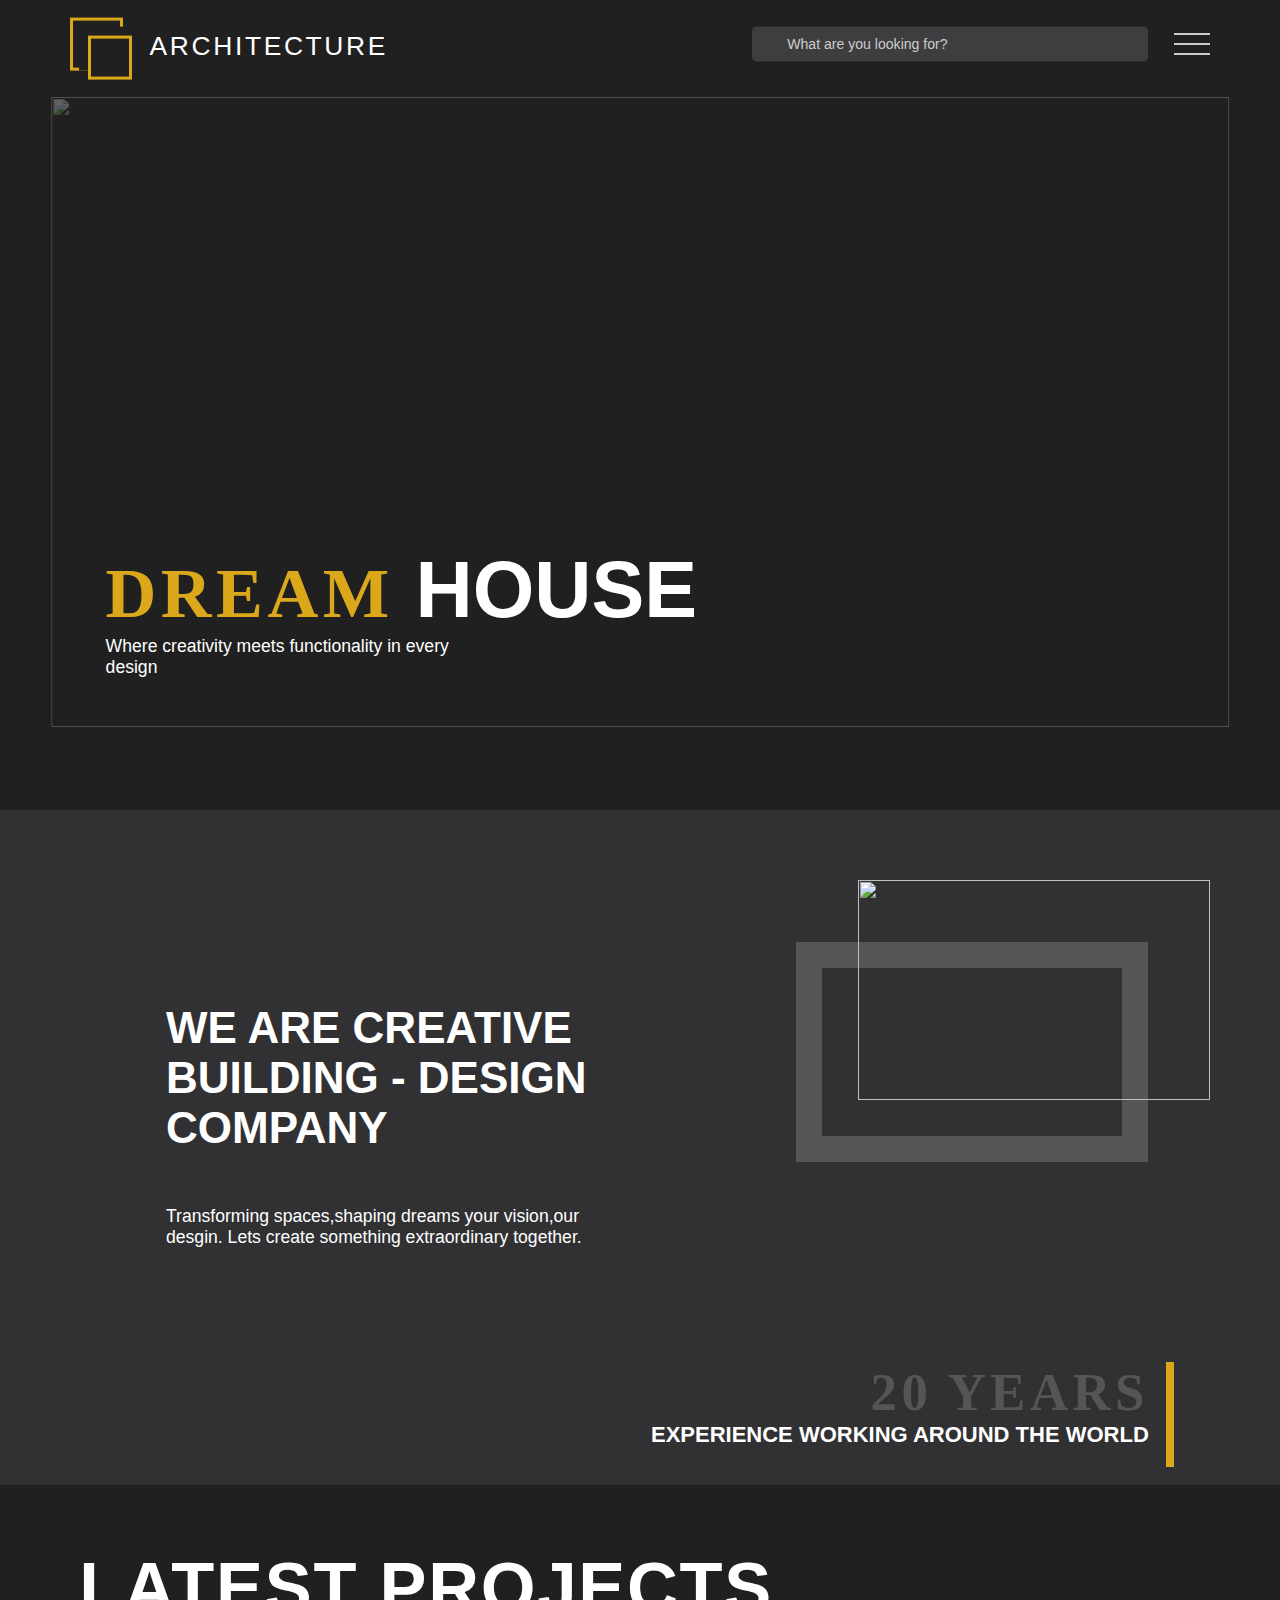
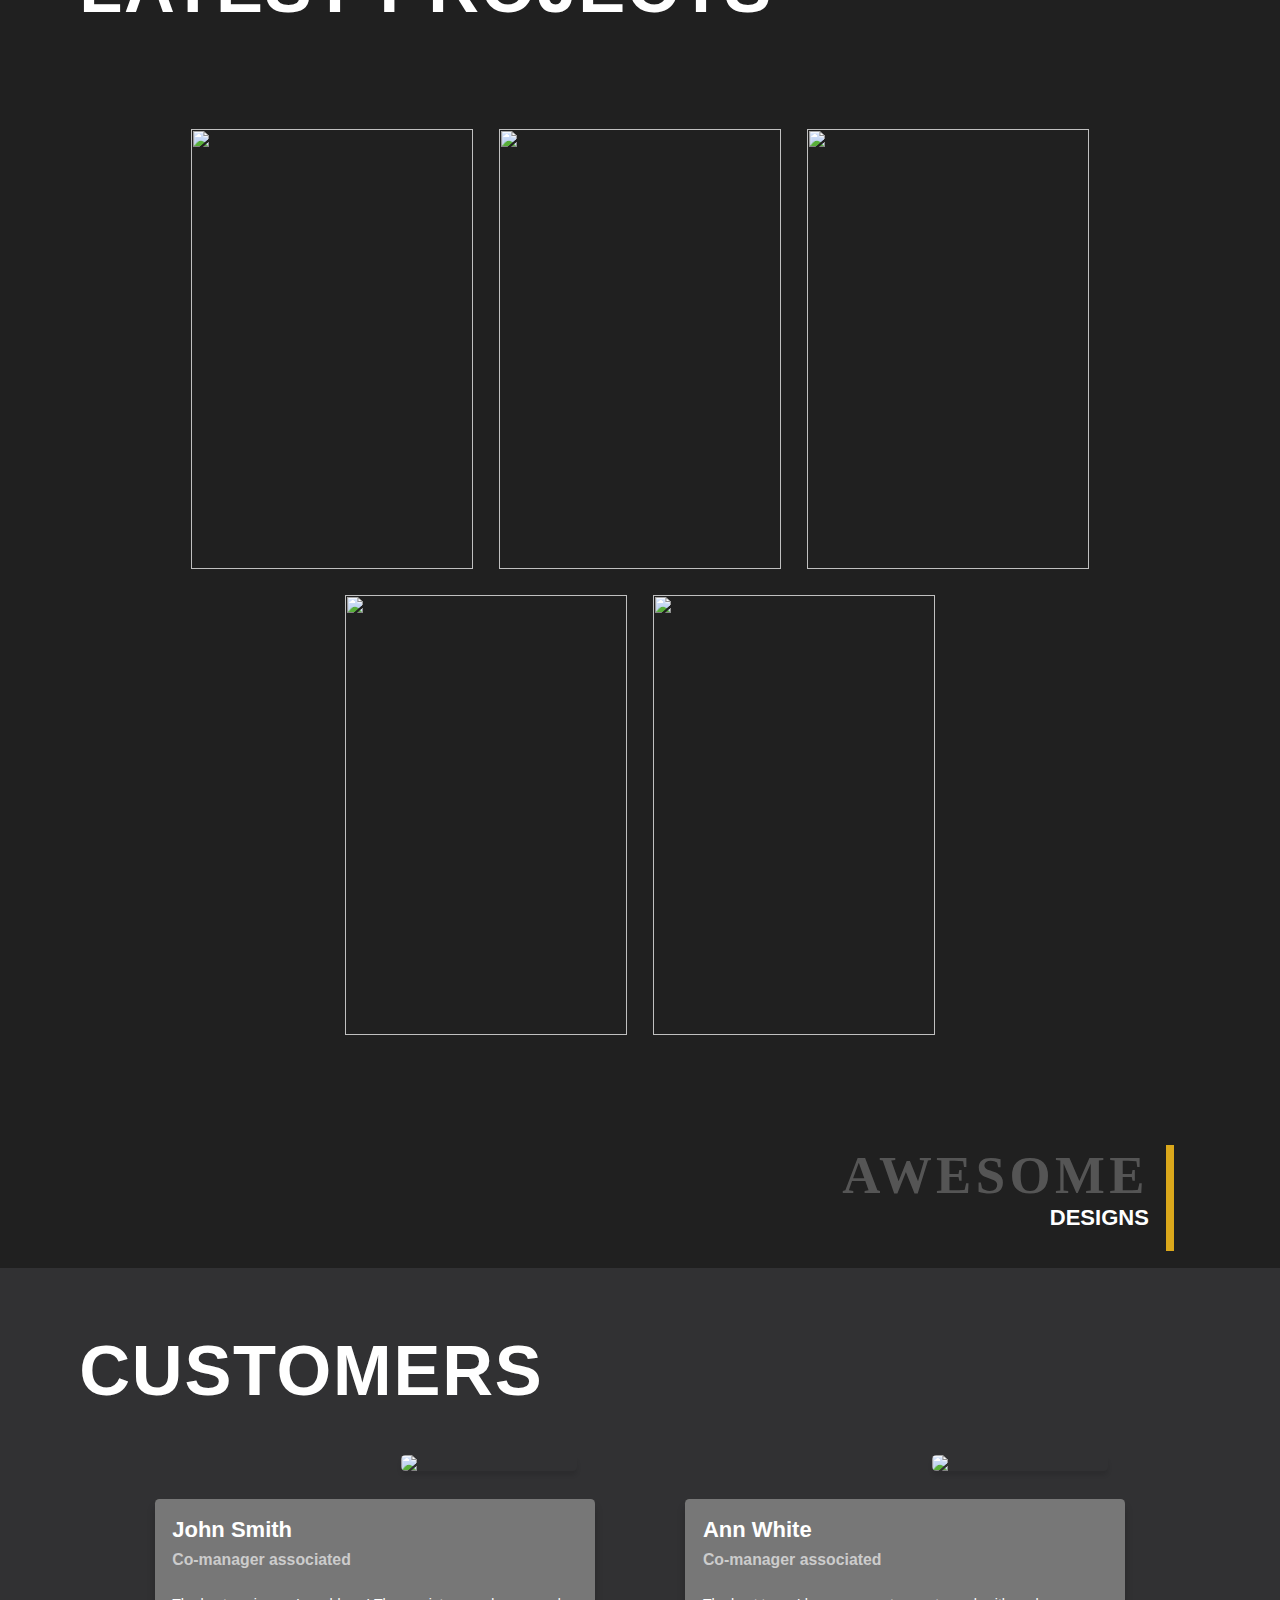
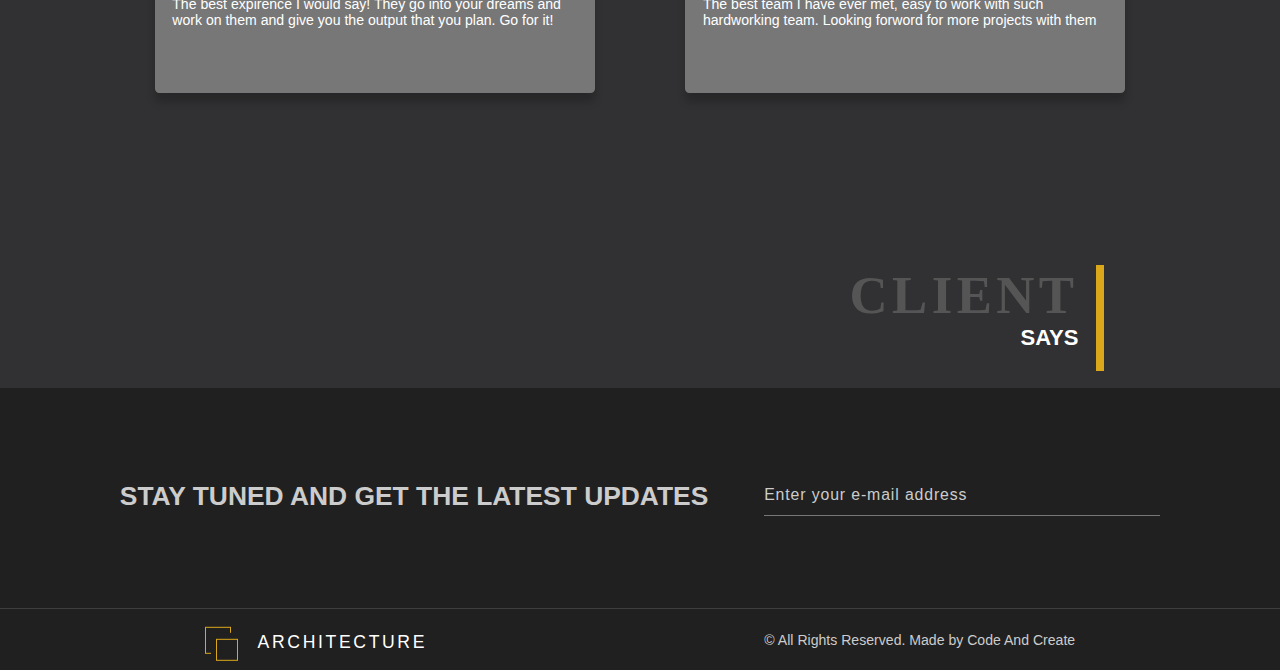
==== index.html @ 3f0e6f4c "Add files via upload" ====
<!DOCTYPE html>
<html lang="en">
<head>
    <meta charset="UTF-8">
    <meta http-equiv="X-UA-Compatible" content="IE=edge">
    <meta name="viewport" content="width=device-width, initial-scale=1.0">
    <title>Architecture</title>
    <link rel="stylesheet" href="style.css">
</head>
<body>
    <div class="container">
        <nav class="navbar">
            <div class="brand navbar-brand">
                <div class="logo1"></div>
                <div class="logo2"></div>
                <div class="logo3"></div>
                <span>ARCHITECTURE</span>
            </div>
            <div class="search-bar">
                <input type="text" placeholder="What are you looking for?">
                <i class="fa-solid fa-magnifying-glass"></i>
            </div>
            <div class="hamburger-menu">
                <div class="menu-icon">
                    <div class="line line-1"></div>
                    <div class="line line-2"></div>
                    <div class="line line-3"></div>
                </div>
                <div class="navigation">
                    <a href="index.html">HOME</a>
                    <a href="about.html">ABOUT</a>
                    <a href="contact.html">CONTACT</a>
                </div>
            </div>
        </nav>
        <section class="landing">
            <div class="landing-img">
                <img src="images/coverpage.jpg">
            </div>
            <div class="banner">
                <h1 class="banner-heading"><span>DREAM</span> HOUSE</h1>
                    <div class="banner-content">
                        <p>Where creativity meets functionality in every design </p>
                    </div>
            </div>
        </section>
        <section class="about">
            <div class="about-left">
                <h1>WE ARE CREATIVE BUILDING - DESIGN COMPANY</h1>
                <p>Transforming spaces,shaping dreams your vision,our desgin. Lets create something extraordinary together.</p>
            </div>
            <div class="about-right">
                <div class="frame"></div>
                <div class="about-img-wrapper">
                <img src="images/GLOBEREPLACE.jpg" >
            </div>
        </div>
        <div class="experience section-bottom">
            <h1>20 YEARS</h1>
            <h3>EXPERIENCE WORKING AROUND THE WORLD</h3>
        </div>
        </section>
        <section class="projects">
            <h1 class="projects-heading">LATEST PROJECTS</h1>
            <div class="cards">
                <div class="card">
                    <img src="images/image1.jpg">
                    <div class="card-content">
                        <h1>House</h1>
                        <p>A two floor house with lots of space and four bedrooms.This is the latest project that was a great succes!</p>
                    </div>
                </div>
                <div class="card">
                    <img src="images/image2.jpg">
                    <div class="card-content">
                        <h1>The cutest butterfly wardrobe</h1>
                        <p>Has lots of space to keep things and is beautiful!!! our client loved the output </p>
                    </div>
                </div>
                <div class="card">
                    <img src="images/image3.jpg">
                    <div class="card-content">
                        <h1>House</h1>
                        <p>A two floor house with a large parking space and garden!</p>
                    </div>
                </div>
                <div class="card">
                    <img src="images/image4.jpg">
                    <div class="card-content">
                        <h1>House</h1>
                        <p>two floor decent house for a joint family!</p>
                    </div>
                </div>
                <div class="card">
                    <img src="images/image5.jpg">
                    <div class="card-content">
                        <h1>Bedroom Design</h1>
                        <p>One of the most loved project, designed according to our client</p>
                    </div>
                </div>
            </div>
            <div class="designs section-bottom">
                <h1>AWESOME</h1>
                <h3>DESIGNS</h3>
            </div>
        </section>
        <section class="customers">
            <h1 class="customers-heading">CUSTOMERS</h1>
                <div class="customers-content">
                    <div class="customers-card">
                        <img decoding="async" src="images/customer1.jpg" >
                        <div class="customers-card-content">
                            <h1>John Smith</h1>
                            <h3>Co-manager associated</h3>
                            <i class="fa-solid fa-quote-left"></i>
                            <p>The best expirence I would say! They go into your dreams and work on them and give you the output that you plan. Go for it! </p>
                        </div>
                    </div>
                    <div class="customers-card">
                        <img decoding="async" src="images/customer2.jpg">
                        <div class="customers-card-content">
                            <h1>Ann White</h1>
                            <h3>Co-manager associated</h3>
                            <i class="fa-solid fa-quote-left"></i>
                            <p>The best team I have ever met, easy to work with such hardworking team. Looking forword for more projects with them</p>
                        </div>
                    </div>
                </div>
                <div class="client section-bottom">
                        <h1>CLIENT</h1>
                        <h3>SAYS</h3>
                </div>
        </section>
        <section class="contact">
            <div class="contact-content">
                <div class="contact-left">
                    <h1>Stay tuned and get the latest updates</h1>
                </div>
                <div class="contact-right">
                    <input type="email" placeholder="Enter your e-mail address">
                    <i class="fa-solid fa-paper-plane"></i>
                </div>
            </div>
        </section>
        <footer class="footer">
            <div class="footer-content">
                <div class="brand brand-footer">
                    <div class="logo1"></div>
                    <div class="logo2"></div>
                    <div class="logo3"></div>
                    <span>ARCHITECTURE</span>
                </div>
                <div class="copyright">
                    <p>&copy; All Rights Reserved. Made by Code And Create</p>
                </div>
            </div>
        </footer>
    <script src="script.js"></script> 
</body>
</html>
---- style.css ----
* {
    margin: 0;
    padding: 0;
    box-sizing: border-box;
    font-family: "Abel", sans-serif;
    text-decoration: none;
    outline: none;
}
html {
    font-size: 62.5%;
}
.container {
    width: 100%;
    height: 100%;
    background-color: #202020;
}
.navbar {
    width: 100%;
    height: 10rem;
    background-color: #202020;
    position: fixed;
    top: 0;
    z-index: 100;
}
.brand {
    display: flex;
    position: absolute;
    top: 50%;
    left: 8rem;
    transform: translateY(-50%);
}
.logo1 {
    width: 6rem;
    height: 6rem;
    border: .4rem solid #dba81b;
}
.logo2 {
    width: 5rem;
    height: 5rem;
    background-color: #202020;
    position: absolute;
    top: 1rem;
    left: 1rem;
}
.logo3 {
    width: 5rem;
    height: 5rem;
    border: .4rem solid #dba81b;
    background-color: #202020;
    position: absolute;
    top: 2rem;
    left: 2rem;
}
.brand span {
    font-size: 3rem;
    color: #fff;
    letter-spacing: .3rem;
    margin: 1.5rem 0 0 3rem;
}
.search-bar {
    position: absolute;
    top: 50%;
    right: 15rem;
    transform: translateY(-50%);
}
.search-bar input {
    width: 45rem;
    height: 4rem;
    background-color: #3e3e41;
    border: none;
    padding: 2rem 2rem 2rem 4rem ;
    font-size: 1.6rem;
    color: #fff;
    border-radius: .5rem;
}
.search-bar input::placeholder {
    color: #ccc;
}
.search-bar i {
    position: absolute;
    top: 50%;
    left: 1.5rem;
    transform: translateY(-50%);
    font-size: 1.6rem;
    color: #ccc
}
.menu-icon {
    width: 4rem;
    height: 2.5rem;
    position: absolute;
    top: 50%;
    right: 8rem;
    transform: translateY(-50%);
    cursor: pointer;
    display: flex;
    flex-direction: column;
    justify-content: space-between;
    z-index: 100;
}
.line {
    width: 4rem;
    height: .2rem;
    background-color: #ccc;
    transition: all .3s;
}
.change .line-1 {
    width: 55%;
    transform: rotateZ(-15deg) translate(-.2rem, .8rem);
}
.change .line-3 {
    width: 55%;
    transform: rotateZ(15deg) translate(-.2rem, -.8rem);
}
.navigation {
    width: 100%;
    height: 100vh;
    background-color: #0b0b14;
    position: absolute;
    top: -100vh;
    display: flex;
    flex-direction: column;
    justify-content: center;
    align-items: center;
    transition: all .3s;
}
.change  .navigation {
    top: 0;
}
.navigation a {
    font-family: 'Alfa Slab One', cursive;
    font-size: 5rem;
    color: #fff;
    letter-spacing: .3rem;
    margin-bottom: 1rem;
    position: relative;
    opacity: 0;
    visibility: hidden;
}
.change .navigation a:nth-child(1) {
    transition: all .3s .3s;
}
.change .navigation a:nth-child(2) {
    transition: all .3s .4s;
}

.change .navigation a:nth-child(3) {
    transition: all .3s .5s;
}

.change .navigation a:nth-child(4) {
    transition: all .3s .6s;
}

.change .navigation a:nth-child(5) {
    transition: all .3s .7s;
}

.change .navigation a:nth-child(6) {
    transition: all .3s .8s;
}

.change .navigation a {
    opacity: 1;
    visibility: visible;
}

.navigation a::before {
    content: "";
    width: 15rem;
    height: .5rem;
    background-color: #dba81b;
    position: absolute;
    top: 50%;
    left: -17rem;
    transform: translateY(-50%);
    transform: scale(0);
    transform-origin: right;
    transition: transform .3s;
}

.navigation a:hover::before {
    transform: scale(1);
}

.navigation a::after {
    content: "";
    width: 15rem;
    height: .5rem;
    position: absolute;
    background-color: #dba81b;
    top: 50%;
    right: -17rem;
    transform: translateY(-50%);
    transform: scale(0);
    transform-origin: left;
    transition: transform .3s;
}


.navigation a:hover::after {
    transform: scale(1);
}
/* End of Navbar */

/* Landing */
.landing {
    width: 100%;
    height: 90vh;
    position: relative;
}

.landing-img {
    position: absolute;
    top: 11rem;
    left: 50%;
    transform: translateX(-50%);
    width: 92%;
    height: 70vh;
}

.landing-img img {
    width: 100%;
    height: 100%;
    object-fit: cover;
    opacity: .3;
}

.banner {
    position: absolute;
    bottom: 15rem;
    left: 20rem;
}

.banner-heading {
    font-size: 9rem;
    color: #fff;
}

.banner-heading span {
    font-family: 'Alfa Slab One', cursive;
    font-size: 8rem;
    color: #dba81b;
    letter-spacing: .5rem;
}

.banner-content {
    display: flex;
    align-items: center;
}

.banner-content p {
    width: 45rem;
    font-size: 2rem;
    color: #fff;
    margin-right: 2rem;
}

.banner-content button {
    width: 15rem;
    height: 5rem;
    background-color: transparent;
    border: .3rem solid #fff;
    color: #fff;
    font-size: 1.6rem;
    font-weight: bold;
    cursor: pointer;
}
.about {
    width: 100%;
    height: 75vh;
    background-color: #313133;
    display: flex;
    align-items: center;
    justify-content: space-around;
    position: relative;
}
.about-left h1 {
    font-size: 5rem;
    color: #fff;
    width: 50rem;
    margin-bottom: 6rem;
}

.about-left p {
    font-size: 2rem;
    color: #fff;
    width: 50rem;
    margin-bottom: 5rem;
}

.about-left button {
    width: 18rem;
    height: 5rem;
    background-color: transparent;
    border: .2rem solid #dba81b;
    color: #dba81b;
    font-size: 1.8rem;
    letter-spacing: .1rem;
    cursor: pointer;
}

.frame {
    width: 50rem;
    height: 35rem;
    border: 3rem solid #555;
    position: absolute;
    top: 15rem;
    right: 40rem;
}

.about-img-wrapper {
    width: 50rem;
    height: 35rem;
    position: absolute;
    top: 8rem;
    right: 33rem;
}

.about-img-wrapper img {
    width: 100%;
    height: 100%;
    object-fit: cover;
}

.section-bottom {
    position: absolute;
    bottom: 2rem;
    right: 33rem;
    height: 12rem;
    border-right: 1rem solid #dba81b;
    text-align: right;
    padding-right: 2rem;
}

.section-bottom h1 {
    font-family: 'Alfa Slab One', cursive;
    font-size: 6rem;
    color: #555;
    letter-spacing: .5rem;
}

.section-bottom h3 {
    font-size: 2.5rem;
    color: #fff;
}
.projects {
    width: 100%;
    height: 100vh;
    position: relative;
}

.projects-heading {
    font-size: 8rem;
    color: #fff;
    margin: 7rem 0 10rem 9rem;
    letter-spacing: .2rem;
}

.cards {
    width: 90%;
    margin: auto;
    display: flex;
}

.card {
    width: 32rem;
    height: 50rem;
    margin-right: 2.5rem;
    cursor: pointer;
    position: relative;
}

.card img {
    width: 100%;
    height: 100%;
    object-fit: cover;
}

.card-content {
    width: 100%;
    height: 100%;
    position: absolute;
    top: 0;
    left: 0;
    transition: background-color .6s;
}

.card:hover .card-content {
    background-color: rgba(0, 0, 0, .9);
}

.card-content::before {
    content: "";
    width: 92%;
    height: .1rem;
    background-color: #dba81b;
    position: absolute;
    left: 0;
    top: 2rem;
    transform: scale(0);
    transform-origin: left;
    transition: transform .8s;
}

.card:hover .card-content::before {
    transform: scale(1)
}

.card-content::after {
    content: "";
    width: .1rem;
    height: 94%;
    background-color: #dba81b;
    position: absolute;
    left: 2rem;
    top: 0;
    transform: scale(0);
    transform-origin: top;
    transition: transform .8s;
}

.card:hover .card-content::after {
    transform: scale(1)
}

.card-content h1 {
    font-size: 2rem;
    color: #fff;
    position: absolute;
    top: 4rem;
    left: 4rem;
    width: 15rem;
    opacity: 0;
    visibility: hidden;
    transition: all .5s;
}

.card:hover .card-content h1 {
    opacity: 1;
    visibility: visible;
    transition: all .5s .6s;
}

.card-content p {
    font-size: 1.6rem;
    color: #fff;
    position: absolute;
    top: 13rem;
    left: 4rem;
    width: 17rem;
    opacity: 0;
    visibility: hidden;
    transition: all .5s;
}

.card:hover .card-content p {
    opacity: 1;
    visibility: visible;
    transition: all .5s .6s;
}

.designs {
    right: 12rem;
}
.customers {
    width: 100%;
    height: 80vh;
    background-color: #313133;
    padding-top: 7rem;
    position: relative;
}

.customers-heading {
    font-size: 8rem;
    color: #fff;
    margin: 0 0 10rem 9rem;
    letter-spacing: .2rem;
}

.customers-content {
    width: 80%;
    margin: auto;
    display: flex;
    justify-content: space-evenly;
}

.customers-card {
    position: relative;
}

.customers-card img {
    width: 20rem;
    position: absolute;
    top: -5rem;
    right: 2rem;
    border-radius: .5rem;
    box-shadow: 0 .5rem .5rem rgba(0, 0, 0, .1);
}

.customers-card-content {
    width: 50rem;
    height: 22rem;
    background-color: #777;
    border-radius: .5rem;
    box-shadow: 0 1rem 1rem rgba(0, 0, 0, .2);
    padding: 2rem ;
}

.customers-card-content h1 {
    font-size: 2.5rem;
    color: #fff;
    margin-bottom: 1rem;
}

.customers-card-content h3 {
    font-size: 1.8rem;
    color: #ccc;
    margin-bottom: 3rem;
}

.customers-card-content i {
    font-size: 2rem;
    color: #fff;
}


.customers-card-content p {
    font-size: 1.6rem;
    color: #fff;
}
.contact {
    width: 100%;
    height: 25rem;
    display: flex;
    justify-content: center;
    align-items: center;
}

.contact-content {
    width: 80%;
    display: flex;
    justify-content: space-evenly;
}

.contact-content h1 {
    font-size: 3rem;
    text-transform: uppercase;;
    color: #ccc;
}

.contact-content input {
    width: 45rem;
    height: 4rem;
    background-color: transparent;
    padding: 1.5rem 1.5rem 2.2rem 0;
    border: none;
    border-bottom: .1rem solid #777;
    font-size: 1.8rem;
    color: #ccc;
    transition: all .3s;
}

.contact-content input:focus {
    border-bottom: .1rem solid #dba81b;
}

.contact-content input::placeholder {
    color: #ccc;
    letter-spacing: .1rem;
}

.contact-right {
    position: relative;
}

.contact-right i {
    font-size: 1.8rem;
    position: absolute;
    top: 20%;
    right: 0;
    color: #ccc;
    cursor: pointer;
}
.footer {
    width: 100%;
    height: 7rem;
    background-color: #202020;
    border-top: .1rem solid #3e3e41;
    position: relative;
}

.brand-footer {
    position: absolute;
    top: 3.5rem;
    left: 20%;
}

.brand-footer .logo1 {
    width: 3rem;
    height: 3rem;
    border: .2rem solid #dba81b;
}

.brand-footer .logo2 {
    width: 2.5rem;
    height: 2.5rem;
    background-color: #202020;
    top: .7rem;
    left: .7rem;
}

.brand-footer .logo3 {
    width: 2.5rem;
    height: 2.5rem;
    border: .2rem solid #dba81b;
    background-color: #202020;
    top: 1.3rem;
    left: 1.3rem;
}

.brand-footer span {
    font-size: 2rem;
    margin-top: .5rem;
}

.copyright {
    position: absolute;
    top: 50%;
    transform: translateY(-50%);
    right: 20%;
    font-size: 1.6rem;
    color: #ccc;
}
@media(max-width: 1700px) {
    .banner {
        left: 12rem;
    }

    .about-right {
        margin-right: 20rem;
    }

    .frame {
        width: 45rem;
        height: 30rem;
        right: 20rem;
    }

    .about-img-wrapper {
        width: 45rem;
        height: 30rem;
        right: 13rem;
    }

    .experience {
        right: 20rem;
    }

    .projects {
        height: 100%;
    }

    .cards {
        width: 80%;
        flex-wrap: wrap;
        justify-content: center;
        padding-bottom: 25rem;
    }

    .card {
        margin: 1.5rem;
    }

    .customers-content {
        width: 90%;
    }

    .client {
        right: 20rem;
    }

    .contact-content {
        width: 90%;
    }

    .brand-footer {
        left: 16%;
    }

    .copyright {
        right: 16%;
    }
}

@media(max-width: 1400px) {
    html {
        font-size: 55%;
    }

    .frame {
        width: 40rem;
        height: 25rem;
        right: 15rem;
    }

    .about-img-wrapper {
        width: 40rem;
        right: 8rem;
        height: 25rem;
    }

    .experience {
        right: 12rem;
    }
}

@media(max-width: 1200px) {
    html {
        font-size: 49%;
    }

    .about-left p {
        width: 40rem;
    }

    .customers-content {
        width: 100%;
    }

    .client {
        right: 10rem;
    }

    .contact-content {
        width: 100%;
    }

    .brand-footer {
        left: 10%;
    }

    .copyright {
        right: 10%;
    }
}

@media(max-width: 900px) {
    html {
        font-size: 45%;
    }

    .search-bar input {
        width: 30rem;
    }

    .banner-heading {
        font-size: 7rem;
    }

    .banner-heading span {
        font-size: 7rem;
    }

    .banner-content p {
        font-size: 1.7rem;
        width: 35rem;
    }

    .about-left h1 {
        font-size: 3rem;
        width: 35rem;
    }

    .about-left p {
        width: 35rem;
        font-size: 1.7rem;
    }

    .frame {
        width: 30rem;
        height: 15rem;
        border: 1.5rem solid #555;
        right: 10rem;
    }

    .about-img-wrapper {
        width: 30rem;
        right: 7rem;
        top: 12rem;
        height: 15rem;
    }

    .experience {
        right: 7rem;
    }

    .customers {
        height: 100%;
        padding-bottom: 12rem;
    }

    .customers-content {
        flex-direction: column;
        align-items: center;
    }

    .customers-card {
        margin: 8rem;
    }

    .contact-content {
        flex-direction: column;
        align-items: center;
    }

    .contact-left {
        margin-bottom: 4rem;
    }
}

@media(max-width: 600px) {
    html {
        font-size: 35%;
    }

    .navbar-brand span {
        display: none;
    }

    .navigation a {
        font-size: 3rem;
    }

    .navigation a::before, .navigation a::after {
        width: 10rem;
    }

    .navigation a::before {
        left: -13rem;
    }

    .navigation a::after {
        right: -13rem;
    }

    .banner {
        left: 5rem;
        bottom: 18rem;
    }

    .banner-heading {
        font-size: 5rem;
    }

    .banner-heading span {
        font-size: 4rem;
    }

    .about {
        justify-content: center;
        height: 100%;
        padding: 10rem 0 25rem 0;
    }

    .about-left {
        text-align: center;
        margin-right: 0;
    }

    .about-right {
        display: none;
    }

    .projects-heading {
        font-size: 6rem;
    }
}
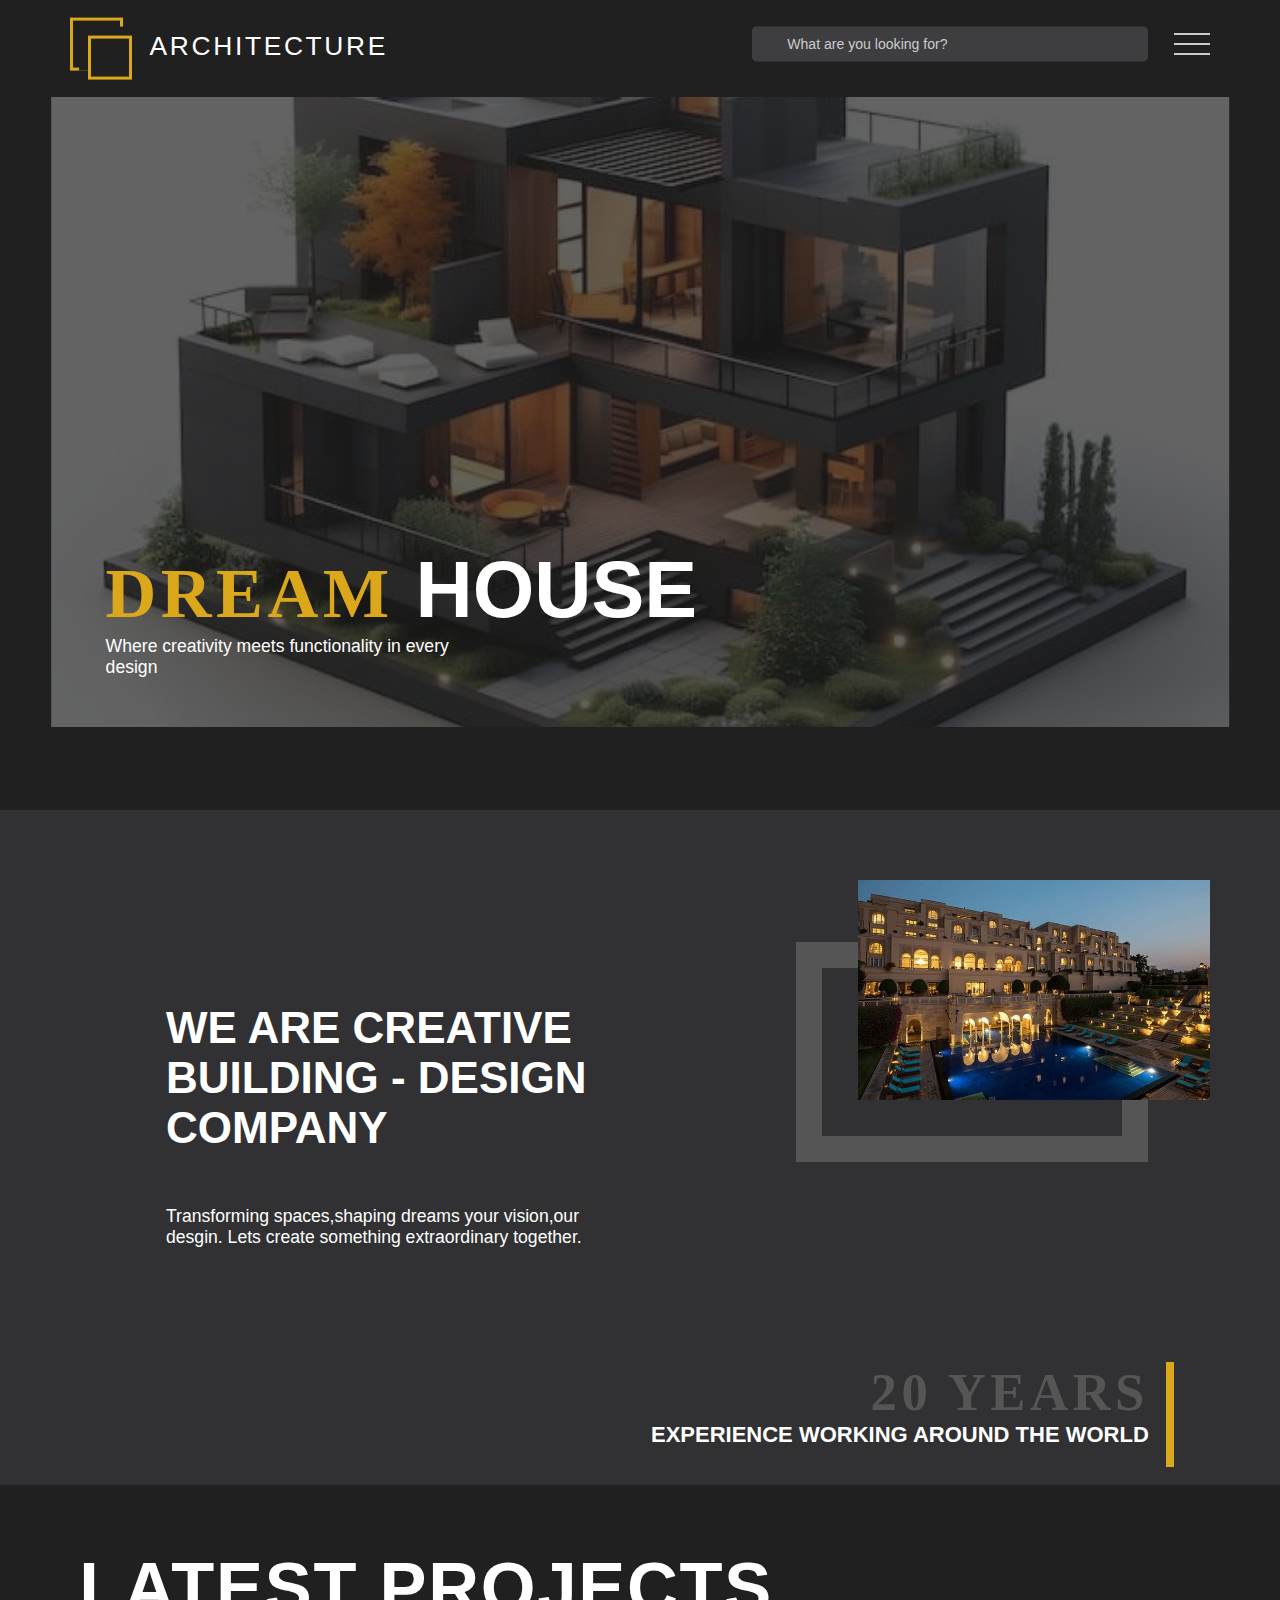
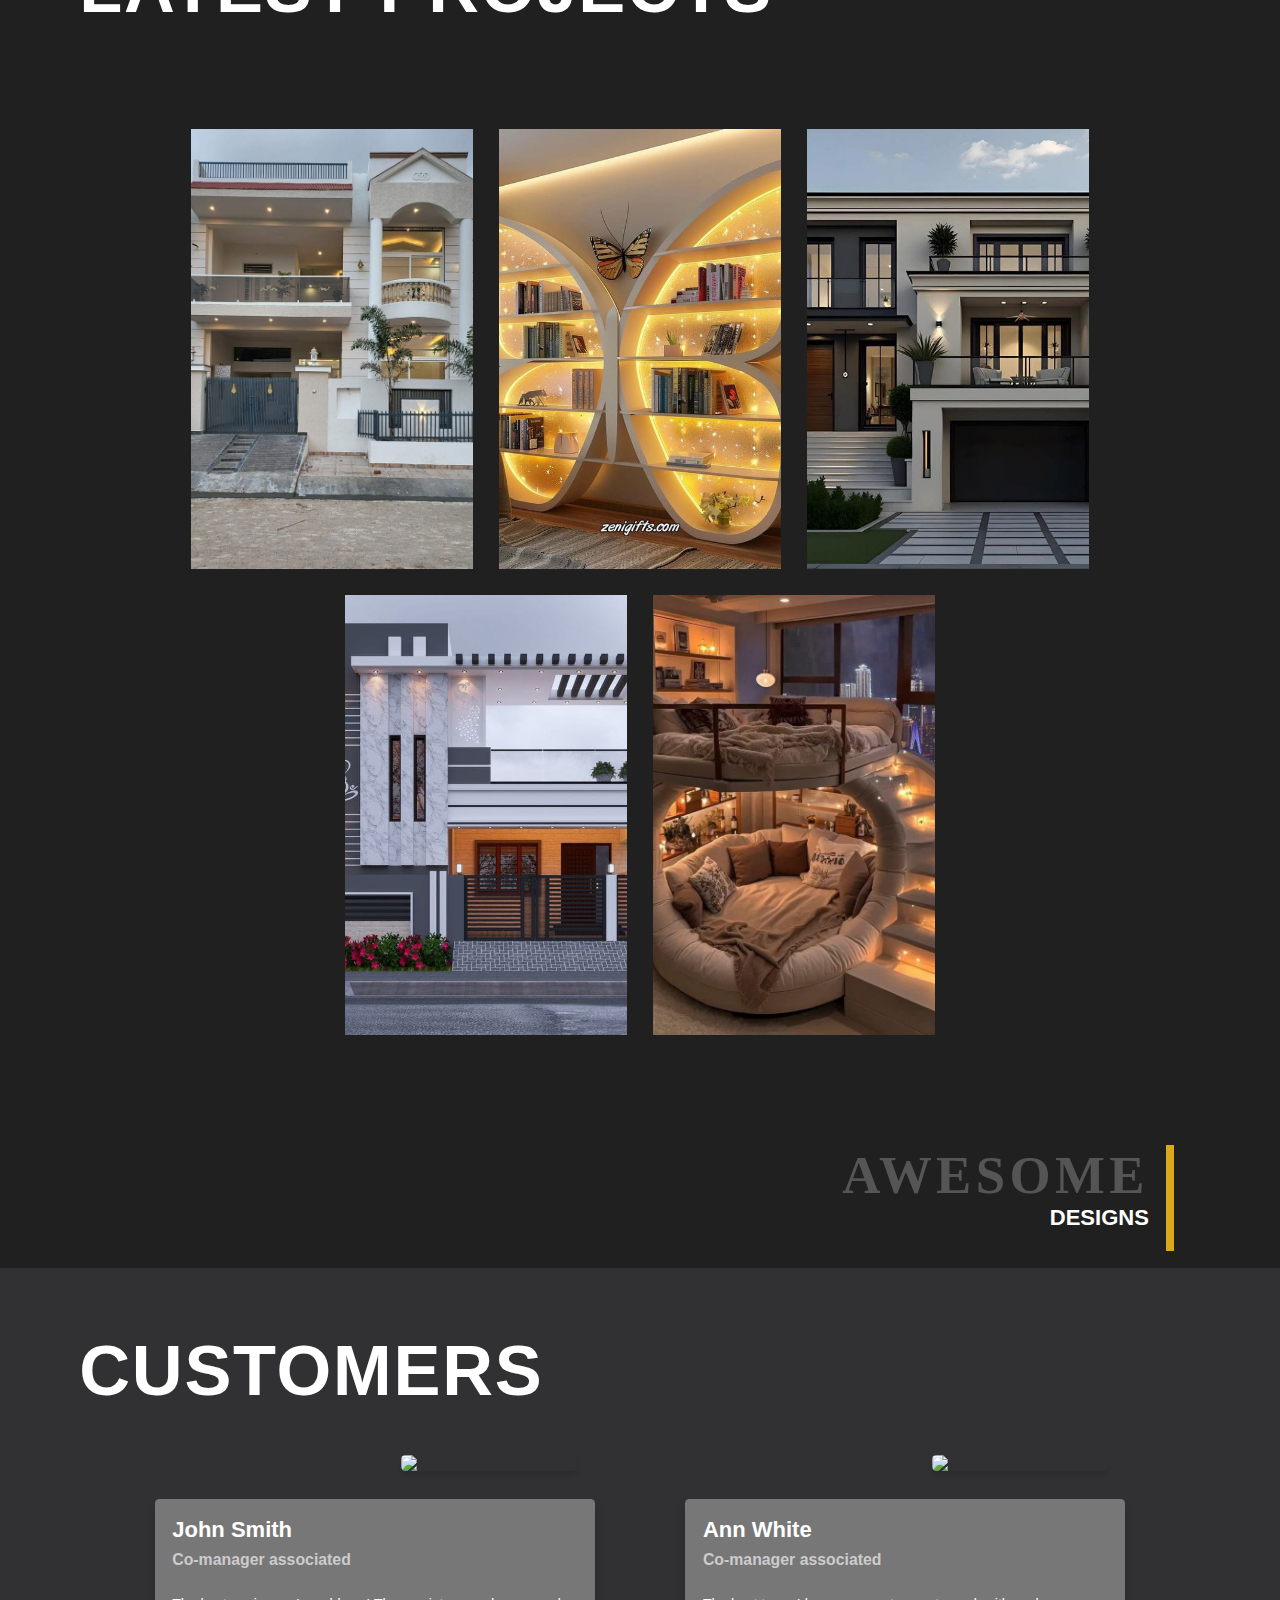
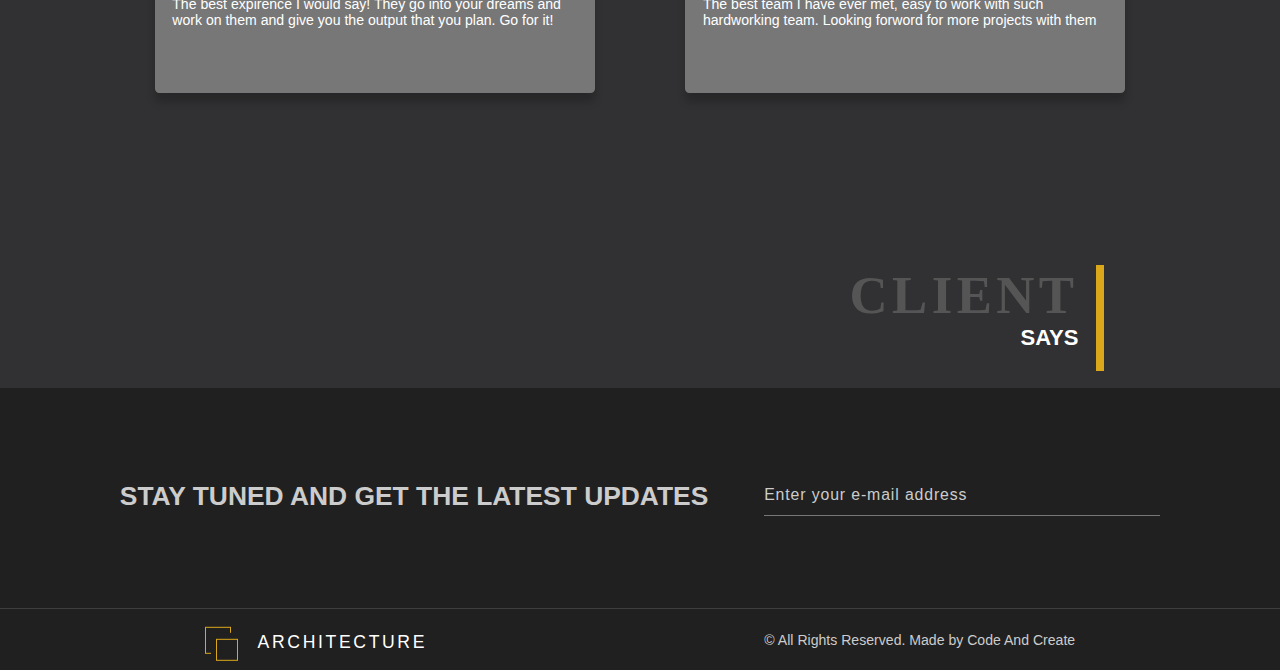
==== commit ae4052d6: "Update index.html" ====
--- a/index.html
+++ b/index.html
@@ -35,7 +35,7 @@
         </nav>
         <section class="landing">
             <div class="landing-img">
-                <img src="images/coverpage.jpg">
+                <img src="coverpage.jpg">
             </div>
             <div class="banner">
                 <h1 class="banner-heading"><span>DREAM</span> HOUSE</h1>
@@ -52,7 +52,7 @@
             <div class="about-right">
                 <div class="frame"></div>
                 <div class="about-img-wrapper">
-                <img src="images/GLOBEREPLACE.jpg" >
+                <img src="GLOBEREPLACE.jpg" >
             </div>
         </div>
         <div class="experience section-bottom">
@@ -64,35 +64,35 @@
             <h1 class="projects-heading">LATEST PROJECTS</h1>
             <div class="cards">
                 <div class="card">
-                    <img src="images/image1.jpg">
+                    <img src="image1.jpg">
                     <div class="card-content">
                         <h1>House</h1>
                         <p>A two floor house with lots of space and four bedrooms.This is the latest project that was a great succes!</p>
                     </div>
                 </div>
                 <div class="card">
-                    <img src="images/image2.jpg">
+                    <img src="image2.jpg">
                     <div class="card-content">
                         <h1>The cutest butterfly wardrobe</h1>
                         <p>Has lots of space to keep things and is beautiful!!! our client loved the output </p>
                     </div>
                 </div>
                 <div class="card">
-                    <img src="images/image3.jpg">
+                    <img src="image3.jpg">
                     <div class="card-content">
                         <h1>House</h1>
                         <p>A two floor house with a large parking space and garden!</p>
                     </div>
                 </div>
                 <div class="card">
-                    <img src="images/image4.jpg">
+                    <img src="image4.jpg">
                     <div class="card-content">
                         <h1>House</h1>
                         <p>two floor decent house for a joint family!</p>
                     </div>
                 </div>
                 <div class="card">
-                    <img src="images/image5.jpg">
+                    <img src="image5.jpg">
                     <div class="card-content">
                         <h1>Bedroom Design</h1>
                         <p>One of the most loved project, designed according to our client</p>
@@ -157,4 +157,4 @@
         </footer>
     <script src="script.js"></script> 
 </body>
-</html>+</html>
